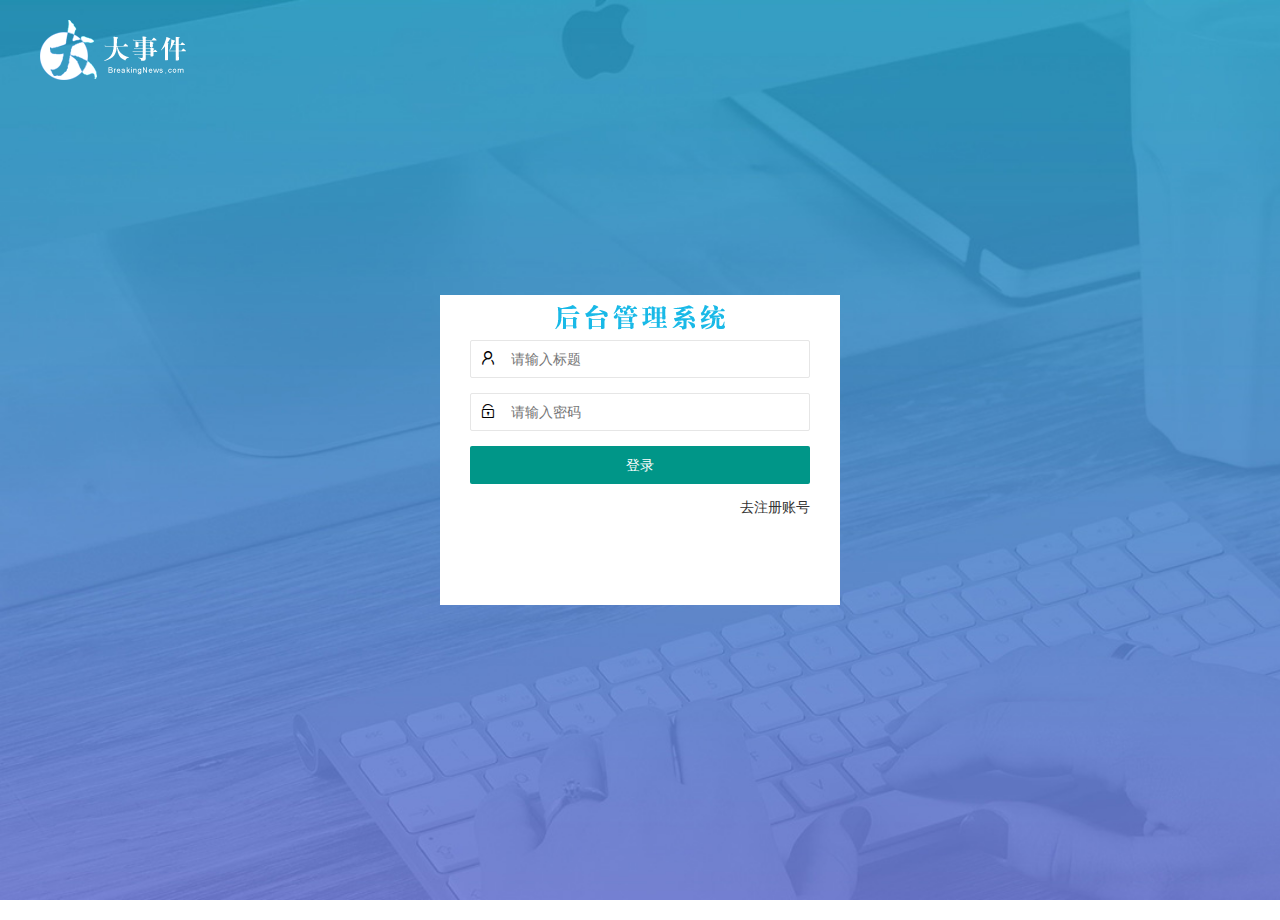
==== login.html @ 1a6b3917 "登录框和注册框结构完成" ====
<!DOCTYPE html>
<html lang="en">
  <head>
    <meta charset="UTF-8" />
    <meta name="viewport" content="width=device-width, initial-scale=1.0" />
    <title>Document</title>
    <link rel="stylesheet" href="./assets/lib/layui/css/layui.css" />
    <link rel="stylesheet" href="./assets/css/login.css" />
  </head>
  <body>
    <div class="logo">
      <img src="./assets/images/logo.png" alt="" />
    </div>
    <div class="login">
      <div class="title">
        <img src="./assets/images/login_title.png" alt="" />
      </div>
      <form class="layui-form myForm" action="">
        <div class="layui-form-item">
          <i class="layui-icon layui-icon-username"></i>
          <input
            type="text"
            name="usename"
            required
            lay-verify="required"
            placeholder="请输入标题"
            autocomplete="off"
            class="layui-input"
          />
        </div>
        <div class="layui-form-item">
          <i class="layui-icon layui-icon-password"></i>
          <input
            type="password"
            name="password"
            required
            lay-verify="required"
            placeholder="请输入密码"
            autocomplete="off"
            class="layui-input"
          />
        </div>
        <div class="layui-form-item">
          <button
            class="layui-btn layui-btn-fluid"
            lay-submit
            lay-filter="formDemo"
          >
            登录
          </button>
        </div>
        <div class="layui-form-item">
          <div class="layui-input-block">
            <a href="javascript:;">去注册账号</a>
          </div>
        </div>
      </form>
    </div>
    <div class="register">
      <div class="title">
        <img src="./assets/images/login_title.png" alt="" />
      </div>
      <form class="layui-form myForm" action="">
        <div class="layui-form-item">
          <i class="layui-icon layui-icon-username"></i>
          <input
            type="text"
            name="usename"
            required
            lay-verify="required"
            placeholder="请输入标题"
            autocomplete="off"
            class="layui-input"
          />
        </div>
        <div class="layui-form-item">
          <i class="layui-icon layui-icon-password"></i>
          <input
            type="password"
            name="password"
            required
            lay-verify="required"
            placeholder="请输入密码"
            autocomplete="off"
            class="layui-input pass"
          />
        </div>
        <div class="layui-form-item">
          <i class="layui-icon layui-icon-password"></i>
          <input
            type="password"
            required
            lay-verify="required"
            placeholder="再次确认密码"
            autocomplete="off"
            class="layui-input repass"
          />
        </div>
        <div class="layui-form-item">
          <button
            class="layui-btn layui-btn-fluid"
            lay-submit
            lay-filter="formDemo"
          >
            注册
          </button>
        </div>
        <div class="layui-form-item">
          <div class="layui-input-block">
            <a href="javascript:;">去登陆</a>
          </div>
        </div>
      </form>
    </div>
    <script src="./assets/lib/jquery.js"></script>
    <script src="./assets/lib/layui/layui.all.js"></script>
    <script src="./assets/js/login.js"></script>
  </body>
</html>
---- assets/lib/layui/css/layui.css ----
/** layui-v2.5.6 MIT License By https://www.layui.com */
 .layui-inline,img{display:inline-block;vertical-align:middle}h1,h2,h3,h4,h5,h6{font-weight:400}.layui-edge,.layui-header,.layui-inline,.layui-main{position:relative}.layui-body,.layui-edge,.layui-elip{overflow:hidden}.layui-btn,.layui-edge,.layui-inline,img{vertical-align:middle}.layui-btn,.layui-disabled,.layui-icon,.layui-unselect{-moz-user-select:none;-webkit-user-select:none;-ms-user-select:none}.layui-elip,.layui-form-checkbox span,.layui-form-pane .layui-form-label{text-overflow:ellipsis;white-space:nowrap}.layui-breadcrumb,.layui-tree-btnGroup{visibility:hidden}blockquote,body,button,dd,div,dl,dt,form,h1,h2,h3,h4,h5,h6,input,li,ol,p,pre,td,textarea,th,ul{margin:0;padding:0;-webkit-tap-highlight-color:rgba(0,0,0,0)}a:active,a:hover{outline:0}img{border:none}li{list-style:none}table{border-collapse:collapse;border-spacing:0}h4,h5,h6{font-size:100%}button,input,optgroup,option,select,textarea{font-family:inherit;font-size:inherit;font-style:inherit;font-weight:inherit;outline:0}pre{white-space:pre-wrap;white-space:-moz-pre-wrap;white-space:-pre-wrap;white-space:-o-pre-wrap;word-wrap:break-word}body{line-height:24px;font:14px Helvetica Neue,Helvetica,PingFang SC,Tahoma,Arial,sans-serif}hr{height:1px;margin:10px 0;border:0;clear:both}a{color:#333;text-decoration:none}a:hover{color:#777}a cite{font-style:normal;*cursor:pointer}.layui-border-box,.layui-border-box *{box-sizing:border-box}.layui-box,.layui-box *{box-sizing:content-box}.layui-clear{clear:both;*zoom:1}.layui-clear:after{content:'\20';clear:both;*zoom:1;display:block;height:0}.layui-inline{*display:inline;*zoom:1}.layui-edge{display:inline-block;width:0;height:0;border-width:6px;border-style:dashed;border-color:transparent}.layui-edge-top{top:-4px;border-bottom-color:#999;border-bottom-style:solid}.layui-edge-right{border-left-color:#999;border-left-style:solid}.layui-edge-bottom{top:2px;border-top-color:#999;border-top-style:solid}.layui-edge-left{border-right-color:#999;border-right-style:solid}.layui-disabled,.layui-disabled:hover{color:#d2d2d2!important;cursor:not-allowed!important}.layui-circle{border-radius:100%}.layui-show{display:block!important}.layui-hide{display:none!important}@font-face{font-family:layui-icon;src:url(../font/iconfont.eot?v=256);src:url(../font/iconfont.eot?v=256#iefix) format('embedded-opentype'),url(../font/iconfont.woff2?v=256) format('woff2'),url(../font/iconfont.woff?v=256) format('woff'),url(../font/iconfont.ttf?v=256) format('truetype'),url(../font/iconfont.svg?v=256#layui-icon) format('svg')}.layui-icon{font-family:layui-icon!important;font-size:16px;font-style:normal;-webkit-font-smoothing:antialiased;-moz-osx-font-smoothing:grayscale}.layui-icon-reply-fill:before{content:"\e611"}.layui-icon-set-fill:before{content:"\e614"}.layui-icon-menu-fill:before{content:"\e60f"}.layui-icon-search:before{content:"\e615"}.layui-icon-share:before{content:"\e641"}.layui-icon-set-sm:before{content:"\e620"}.layui-icon-engine:before{content:"\e628"}.layui-icon-close:before{content:"\1006"}.layui-icon-close-fill:before{content:"\1007"}.layui-icon-chart-screen:before{content:"\e629"}.layui-icon-star:before{content:"\e600"}.layui-icon-circle-dot:before{content:"\e617"}.layui-icon-chat:before{content:"\e606"}.layui-icon-release:before{content:"\e609"}.layui-icon-list:before{content:"\e60a"}.layui-icon-chart:before{content:"\e62c"}.layui-icon-ok-circle:before{content:"\1005"}.layui-icon-layim-theme:before{content:"\e61b"}.layui-icon-table:before{content:"\e62d"}.layui-icon-right:before{content:"\e602"}.layui-icon-left:before{content:"\e603"}.layui-icon-cart-simple:before{content:"\e698"}.layui-icon-face-cry:before{content:"\e69c"}.layui-icon-face-smile:before{content:"\e6af"}.layui-icon-survey:before{content:"\e6b2"}.layui-icon-tree:before{content:"\e62e"}.layui-icon-ie:before{content:"\e7bb"}.layui-icon-upload-circle:before{content:"\e62f"}.layui-icon-add-circle:before{content:"\e61f"}.layui-icon-download-circle:before{content:"\e601"}.layui-icon-templeate-1:before{content:"\e630"}.layui-icon-util:before{content:"\e631"}.layui-icon-face-surprised:before{content:"\e664"}.layui-icon-edit:before{content:"\e642"}.layui-icon-speaker:before{content:"\e645"}.layui-icon-down:before{content:"\e61a"}.layui-icon-file:before{content:"\e621"}.layui-icon-layouts:before{content:"\e632"}.layui-icon-rate-half:before{content:"\e6c9"}.layui-icon-add-circle-fine:before{content:"\e608"}.layui-icon-prev-circle:before{content:"\e633"}.layui-icon-read:before{content:"\e705"}.layui-icon-404:before{content:"\e61c"}.layui-icon-carousel:before{content:"\e634"}.layui-icon-help:before{content:"\e607"}.layui-icon-code-circle:before{content:"\e635"}.layui-icon-windows:before{content:"\e67f"}.layui-icon-water:before{content:"\e636"}.layui-icon-username:before{content:"\e66f"}.layui-icon-find-fill:before{content:"\e670"}.layui-icon-about:before{content:"\e60b"}.layui-icon-location:before{content:"\e715"}.layui-icon-up:before{content:"\e619"}.layui-icon-pause:before{content:"\e651"}.layui-icon-date:before{content:"\e637"}.layui-icon-layim-uploadfile:before{content:"\e61d"}.layui-icon-delete:before{content:"\e640"}.layui-icon-play:before{content:"\e652"}.layui-icon-top:before{content:"\e604"}.layui-icon-firefox:before{content:"\e686"}.layui-icon-friends:before{content:"\e612"}.layui-icon-refresh-3:before{content:"\e9aa"}.layui-icon-ok:before{content:"\e605"}.layui-icon-layer:before{content:"\e638"}.layui-icon-face-smile-fine:before{content:"\e60c"}.layui-icon-dollar:before{content:"\e659"}.layui-icon-group:before{content:"\e613"}.layui-icon-layim-download:before{content:"\e61e"}.layui-icon-picture-fine:before{content:"\e60d"}.layui-icon-link:before{content:"\e64c"}.layui-icon-diamond:before{content:"\e735"}.layui-icon-log:before{content:"\e60e"}.layui-icon-key:before{content:"\e683"}.layui-icon-rate-solid:before{content:"\e67a"}.layui-icon-fonts-del:before{content:"\e64f"}.layui-icon-unlink:before{content:"\e64d"}.layui-icon-fonts-clear:before{content:"\e639"}.layui-icon-triangle-r:before{content:"\e623"}.layui-icon-circle:before{content:"\e63f"}.layui-icon-radio:before{content:"\e643"}.layui-icon-align-center:before{content:"\e647"}.layui-icon-align-right:before{content:"\e648"}.layui-icon-align-left:before{content:"\e649"}.layui-icon-loading-1:before{content:"\e63e"}.layui-icon-return:before{content:"\e65c"}.layui-icon-fonts-strong:before{content:"\e62b"}.layui-icon-upload:before{content:"\e67c"}.layui-icon-dialogue:before{content:"\e63a"}.layui-icon-video:before{content:"\e6ed"}.layui-icon-headset:before{content:"\e6fc"}.layui-icon-cellphone-fine:before{content:"\e63b"}.layui-icon-add-1:before{content:"\e654"}.layui-icon-face-smile-b:before{content:"\e650"}.layui-icon-fonts-html:before{content:"\e64b"}.layui-icon-screen-full:before{content:"\e622"}.layui-icon-form:before{content:"\e63c"}.layui-icon-cart:before{content:"\e657"}.layui-icon-camera-fill:before{content:"\e65d"}.layui-icon-tabs:before{content:"\e62a"}.layui-icon-heart-fill:before{content:"\e68f"}.layui-icon-fonts-code:before{content:"\e64e"}.layui-icon-ios:before{content:"\e680"}.layui-icon-at:before{content:"\e687"}.layui-icon-fire:before{content:"\e756"}.layui-icon-set:before{content:"\e716"}.layui-icon-fonts-u:before{content:"\e646"}.layui-icon-triangle-d:before{content:"\e625"}.layui-icon-tips:before{content:"\e702"}.layui-icon-picture:before{content:"\e64a"}.layui-icon-more-vertical:before{content:"\e671"}.layui-icon-bluetooth:before{content:"\e689"}.layui-icon-flag:before{content:"\e66c"}.layui-icon-loading:before{content:"\e63d"}.layui-icon-fonts-i:before{content:"\e644"}.layui-icon-refresh-1:before{content:"\e666"}.layui-icon-rmb:before{content:"\e65e"}.layui-icon-addition:before{content:"\e624"}.layui-icon-home:before{content:"\e68e"}.layui-icon-time:before{content:"\e68d"}.layui-icon-user:before{content:"\e770"}.layui-icon-notice:before{content:"\e667"}.layui-icon-chrome:before{content:"\e68a"}.layui-icon-edge:before{content:"\e68b"}.layui-icon-login-weibo:before{content:"\e675"}.layui-icon-voice:before{content:"\e688"}.layui-icon-upload-drag:before{content:"\e681"}.layui-icon-login-qq:before{content:"\e676"}.layui-icon-snowflake:before{content:"\e6b1"}.layui-icon-heart:before{content:"\e68c"}.layui-icon-logout:before{content:"\e682"}.layui-icon-file-b:before{content:"\e655"}.layui-icon-template:before{content:"\e663"}.layui-icon-transfer:before{content:"\e691"}.layui-icon-auz:before{content:"\e672"}.layui-icon-console:before{content:"\e665"}.layui-icon-app:before{content:"\e653"}.layui-icon-prev:before{content:"\e65a"}.layui-icon-website:before{content:"\e7ae"}.layui-icon-next:before{content:"\e65b"}.layui-icon-component:before{content:"\e857"}.layui-icon-android:before{content:"\e684"}.layui-icon-more:before{content:"\e65f"}.layui-icon-login-wechat:before{content:"\e677"}.layui-icon-shrink-right:before{content:"\e668"}.layui-icon-spread-left:before{content:"\e66b"}.layui-icon-camera:before{content:"\e660"}.layui-icon-note:before{content:"\e66e"}.layui-icon-refresh:before{content:"\e669"}.layui-icon-female:before{content:"\e661"}.layui-icon-male:before{content:"\e662"}.layui-icon-screen-restore:before{content:"\e758"}.layui-icon-password:before{content:"\e673"}.layui-icon-senior:before{content:"\e674"}.layui-icon-theme:before{content:"\e66a"}.layui-icon-tread:before{content:"\e6c5"}.layui-icon-praise:before{content:"\e6c6"}.layui-icon-star-fill:before{content:"\e658"}.layui-icon-rate:before{content:"\e67b"}.layui-icon-template-1:before{content:"\e656"}.layui-icon-vercode:before{content:"\e679"}.layui-icon-service:before{content:"\e626"}.layui-icon-cellphone:before{content:"\e678"}.layui-icon-print:before{content:"\e66d"}.layui-icon-cols:before{content:"\e610"}.layui-icon-wifi:before{content:"\e7e0"}.layui-icon-export:before{content:"\e67d"}.layui-icon-rss:before{content:"\e808"}.layui-icon-slider:before{content:"\e714"}.layui-icon-email:before{content:"\e618"}.layui-icon-subtraction:before{content:"\e67e"}.layui-icon-mike:before{content:"\e6dc"}.layui-icon-light:before{content:"\e748"}.layui-icon-gift:before{content:"\e627"}.layui-icon-mute:before{content:"\e685"}.layui-icon-reduce-circle:before{content:"\e616"}.layui-icon-music:before{content:"\e690"}.layui-main{width:1140px;margin:0 auto}.layui-header{z-index:1000;height:60px}.layui-header a:hover{transition:all .5s;-webkit-transition:all .5s}.layui-side{position:fixed;left:0;top:0;bottom:0;z-index:999;width:200px;overflow-x:hidden}.layui-side-scroll{position:relative;width:220px;height:100%;overflow-x:hidden}.layui-body{position:absolute;left:200px;right:0;top:0;bottom:0;z-index:998;width:auto;overflow-y:auto;box-sizing:border-box}.layui-layout-body{overflow:hidden}.layui-layout-admin .layui-header{background-color:#23262E}.layui-layout-admin .layui-side{top:60px;width:200px;overflow-x:hidden}.layui-layout-admin .layui-body{position:fixed;top:60px;bottom:44px}.layui-layout-admin .layui-main{width:auto;margin:0 15px}.layui-layout-admin .layui-footer{position:fixed;left:200px;right:0;bottom:0;height:44px;line-height:44px;padding:0 15px;background-color:#eee}.layui-layout-admin .layui-logo{position:absolute;left:0;top:0;width:200px;height:100%;line-height:60px;text-align:center;color:#009688;font-size:16px}.layui-layout-admin .layui-header .layui-nav{background:0 0}.layui-layout-left{position:absolute!important;left:200px;top:0}.layui-layout-right{position:absolute!important;right:0;top:0}.layui-container{position:relative;margin:0 auto;padding:0 15px;box-sizing:border-box}.layui-fluid{position:relative;margin:0 auto;padding:0 15px}.layui-row:after,.layui-row:before{content:'';display:block;clear:both}.layui-col-lg1,.layui-col-lg10,.layui-col-lg11,.layui-col-lg12,.layui-col-lg2,.layui-col-lg3,.layui-col-lg4,.layui-col-lg5,.layui-col-lg6,.layui-col-lg7,.layui-col-lg8,.layui-col-lg9,.layui-col-md1,.layui-col-md10,.layui-col-md11,.layui-col-md12,.layui-col-md2,.layui-col-md3,.layui-col-md4,.layui-col-md5,.layui-col-md6,.layui-col-md7,.layui-col-md8,.layui-col-md9,.layui-col-sm1,.layui-col-sm10,.layui-col-sm11,.layui-col-sm12,.layui-col-sm2,.layui-col-sm3,.layui-col-sm4,.layui-col-sm5,.layui-col-sm6,.layui-col-sm7,.layui-col-sm8,.layui-col-sm9,.layui-col-xs1,.layui-col-xs10,.layui-col-xs11,.layui-col-xs12,.layui-col-xs2,.layui-col-xs3,.layui-col-xs4,.layui-col-xs5,.layui-col-xs6,.layui-col-xs7,.layui-col-xs8,.layui-col-xs9{position:relative;display:block;box-sizing:border-box}.layui-col-xs1,.layui-col-xs10,.layui-col-xs11,.layui-col-xs12,.layui-col-xs2,.layui-col-xs3,.layui-col-xs4,.layui-col-xs5,.layui-col-xs6,.layui-col-xs7,.layui-col-xs8,.layui-col-xs9{float:left}.layui-col-xs1{width:8.33333333%}.layui-col-xs2{width:16.66666667%}.layui-col-xs3{width:25%}.layui-col-xs4{width:33.33333333%}.layui-col-xs5{width:41.66666667%}.layui-col-xs6{width:50%}.layui-col-xs7{width:58.33333333%}.layui-col-xs8{width:66.66666667%}.layui-col-xs9{width:75%}.layui-col-xs10{width:83.33333333%}.layui-col-xs11{width:91.66666667%}.layui-col-xs12{width:100%}.layui-col-xs-offset1{margin-left:8.33333333%}.layui-col-xs-offset2{margin-left:16.66666667%}.layui-col-xs-offset3{margin-left:25%}.layui-col-xs-offset4{margin-left:33.33333333%}.layui-col-xs-offset5{margin-left:41.66666667%}.layui-col-xs-offset6{margin-left:50%}.layui-col-xs-offset7{margin-left:58.33333333%}.layui-col-xs-offset8{margin-left:66.66666667%}.layui-col-xs-offset9{margin-left:75%}.layui-col-xs-offset10{margin-left:83.33333333%}.layui-col-xs-offset11{margin-left:91.66666667%}.layui-col-xs-offset12{margin-left:100%}@media screen and (max-width:768px){.layui-hide-xs{display:none!important}.layui-show-xs-block{display:block!important}.layui-show-xs-inline{display:inline!important}.layui-show-xs-inline-block{display:inline-block!important}}@media screen and (min-width:768px){.layui-container{width:750px}.layui-hide-sm{display:none!important}.layui-show-sm-block{display:block!important}.layui-show-sm-inline{display:inline!important}.layui-show-sm-inline-block{display:inline-block!important}.layui-col-sm1,.layui-col-sm10,.layui-col-sm11,.layui-col-sm12,.layui-col-sm2,.layui-col-sm3,.layui-col-sm4,.layui-col-sm5,.layui-col-sm6,.layui-col-sm7,.layui-col-sm8,.layui-col-sm9{float:left}.layui-col-sm1{width:8.33333333%}.layui-col-sm2{width:16.66666667%}.layui-col-sm3{width:25%}.layui-col-sm4{width:33.33333333%}.layui-col-sm5{width:41.66666667%}.layui-col-sm6{width:50%}.layui-col-sm7{width:58.33333333%}.layui-col-sm8{width:66.66666667%}.layui-col-sm9{width:75%}.layui-col-sm10{width:83.33333333%}.layui-col-sm11{width:91.66666667%}.layui-col-sm12{width:100%}.layui-col-sm-offset1{margin-left:8.33333333%}.layui-col-sm-offset2{margin-left:16.66666667%}.layui-col-sm-offset3{margin-left:25%}.layui-col-sm-offset4{margin-left:33.33333333%}.layui-col-sm-offset5{margin-left:41.66666667%}.layui-col-sm-offset6{margin-left:50%}.layui-col-sm-offset7{margin-left:58.33333333%}.layui-col-sm-offset8{margin-left:66.66666667%}.layui-col-sm-offset9{margin-left:75%}.layui-col-sm-offset10{margin-left:83.33333333%}.layui-col-sm-offset11{margin-left:91.66666667%}.layui-col-sm-offset12{margin-left:100%}}@media screen and (min-width:992px){.layui-container{width:970px}.layui-hide-md{display:none!important}.layui-show-md-block{display:block!important}.layui-show-md-inline{display:inline!important}.layui-show-md-inline-block{display:inline-block!important}.layui-col-md1,.layui-col-md10,.layui-col-md11,.layui-col-md12,.layui-col-md2,.layui-col-md3,.layui-col-md4,.layui-col-md5,.layui-col-md6,.layui-col-md7,.layui-col-md8,.layui-col-md9{float:left}.layui-col-md1{width:8.33333333%}.layui-col-md2{width:16.66666667%}.layui-col-md3{width:25%}.layui-col-md4{width:33.33333333%}.layui-col-md5{width:41.66666667%}.layui-col-md6{width:50%}.layui-col-md7{width:58.33333333%}.layui-col-md8{width:66.66666667%}.layui-col-md9{width:75%}.layui-col-md10{width:83.33333333%}.layui-col-md11{width:91.66666667%}.layui-col-md12{width:100%}.layui-col-md-offset1{margin-left:8.33333333%}.layui-col-md-offset2{margin-left:16.66666667%}.layui-col-md-offset3{margin-left:25%}.layui-col-md-offset4{margin-left:33.33333333%}.layui-col-md-offset5{margin-left:41.66666667%}.layui-col-md-offset6{margin-left:50%}.layui-col-md-offset7{margin-left:58.33333333%}.layui-col-md-offset8{margin-left:66.66666667%}.layui-col-md-offset9{margin-left:75%}.layui-col-md-offset10{margin-left:83.33333333%}.layui-col-md-offset11{margin-left:91.66666667%}.layui-col-md-offset12{margin-left:100%}}@media screen and (min-width:1200px){.layui-container{width:1170px}.layui-hide-lg{display:none!important}.layui-show-lg-block{display:block!important}.layui-show-lg-inline{display:inline!important}.layui-show-lg-inline-block{display:inline-block!important}.layui-col-lg1,.layui-col-lg10,.layui-col-lg11,.layui-col-lg12,.layui-col-lg2,.layui-col-lg3,.layui-col-lg4,.layui-col-lg5,.layui-col-lg6,.layui-col-lg7,.layui-col-lg8,.layui-col-lg9{float:left}.layui-col-lg1{width:8.33333333%}.layui-col-lg2{width:16.66666667%}.layui-col-lg3{width:25%}.layui-col-lg4{width:33.33333333%}.layui-col-lg5{width:41.66666667%}.layui-col-lg6{width:50%}.layui-col-lg7{width:58.33333333%}.layui-col-lg8{width:66.66666667%}.layui-col-lg9{width:75%}.layui-col-lg10{width:83.33333333%}.layui-col-lg11{width:91.66666667%}.layui-col-lg12{width:100%}.layui-col-lg-offset1{margin-left:8.33333333%}.layui-col-lg-offset2{margin-left:16.66666667%}.layui-col-lg-offset3{margin-left:25%}.layui-col-lg-offset4{margin-left:33.33333333%}.layui-col-lg-offset5{margin-left:41.66666667%}.layui-col-lg-offset6{margin-left:50%}.layui-col-lg-offset7{margin-left:58.33333333%}.layui-col-lg-offset8{margin-left:66.66666667%}.layui-col-lg-offset9{margin-left:75%}.layui-col-lg-offset10{margin-left:83.33333333%}.layui-col-lg-offset11{margin-left:91.66666667%}.layui-col-lg-offset12{margin-left:100%}}.layui-col-space1{margin:-.5px}.layui-col-space1>*{padding:.5px}.layui-col-space2{margin:-1px}.layui-col-space2>*{padding:1px}.layui-col-space4{margin:-2px}.layui-col-space4>*{padding:2px}.layui-col-space5{margin:-2.5px}.layui-col-space5>*{padding:2.5px}.layui-col-space6{margin:-3px}.layui-col-space6>*{padding:3px}.layui-col-space8{margin:-4px}.layui-col-space8>*{padding:4px}.layui-col-space10{margin:-5px}.layui-col-space10>*{padding:5px}.layui-col-space12{margin:-6px}.layui-col-space12>*{padding:6px}.layui-col-space14{margin:-7px}.layui-col-space14>*{padding:7px}.layui-col-space15{margin:-7.5px}.layui-col-space15>*{padding:7.5px}.layui-col-space16{margin:-8px}.layui-col-space16>*{padding:8px}.layui-col-space18{margin:-9px}.layui-col-space18>*{padding:9px}.layui-col-space20{margin:-10px}.layui-col-space20>*{padding:10px}.layui-col-space22{margin:-11px}.layui-col-space22>*{padding:11px}.layui-col-space24{margin:-12px}.layui-col-space24>*{padding:12px}.layui-col-space25{margin:-12.5px}.layui-col-space25>*{padding:12.5px}.layui-col-space26{margin:-13px}.layui-col-space26>*{padding:13px}.layui-col-space28{margin:-14px}.layui-col-space28>*{padding:14px}.layui-col-space30{margin:-15px}.layui-col-space30>*{padding:15px}.layui-btn,.layui-input,.layui-select,.layui-textarea,.layui-upload-button{outline:0;-webkit-appearance:none;transition:all .3s;-webkit-transition:all .3s;box-sizing:border-box}.layui-elem-quote{margin-bottom:10px;padding:15px;line-height:22px;border-left:5px solid #009688;border-radius:0 2px 2px 0;background-color:#f2f2f2}.layui-quote-nm{border-style:solid;border-width:1px 1px 1px 5px;background:0 0}.layui-elem-field{margin-bottom:10px;padding:0;border-width:1px;border-style:solid}.layui-elem-field legend{margin-left:20px;padding:0 10px;font-size:20px;font-weight:300}.layui-field-title{margin:10px 0 20px;border-width:1px 0 0}.layui-field-box{padding:10px 15px}.layui-field-title .layui-field-box{padding:10px 0}.layui-progress{position:relative;height:6px;border-radius:20px;background-color:#e2e2e2}.layui-progress-bar{position:absolute;left:0;top:0;width:0;max-width:100%;height:6px;border-radius:20px;text-align:right;background-color:#5FB878;transition:all .3s;-webkit-transition:all .3s}.layui-progress-big,.layui-progress-big .layui-progress-bar{height:18px;line-height:18px}.layui-progress-text{position:relative;top:-20px;line-height:18px;font-size:12px;color:#666}.layui-progress-big .layui-progress-text{position:static;padding:0 10px;color:#fff}.layui-collapse{border-width:1px;border-style:solid;border-radius:2px}.layui-colla-content,.layui-colla-item{border-top-width:1px;border-top-style:solid}.layui-colla-item:first-child{border-top:none}.layui-colla-title{position:relative;height:42px;line-height:42px;padding:0 15px 0 35px;color:#333;background-color:#f2f2f2;cursor:pointer;font-size:14px;overflow:hidden}.layui-colla-content{display:none;padding:10px 15px;line-height:22px;color:#666}.layui-colla-icon{position:absolute;left:15px;top:0;font-size:14px}.layui-card{margin-bottom:15px;border-radius:2px;background-color:#fff;box-shadow:0 1px 2px 0 rgba(0,0,0,.05)}.layui-card:last-child{margin-bottom:0}.layui-card-header{position:relative;height:42px;line-height:42px;padding:0 15px;border-bottom:1px solid #f6f6f6;color:#333;border-radius:2px 2px 0 0;font-size:14px}.layui-bg-black,.layui-bg-blue,.layui-bg-cyan,.layui-bg-green,.layui-bg-orange,.layui-bg-red{color:#fff!important}.layui-card-body{position:relative;padding:10px 15px;line-height:24px}.layui-card-body[pad15]{padding:15px}.layui-card-body[pad20]{padding:20px}.layui-card-body .layui-table{margin:5px 0}.layui-card .layui-tab{margin:0}.layui-panel-window{position:relative;padding:15px;border-radius:0;border-top:5px solid #E6E6E6;background-color:#fff}.layui-auxiliar-moving{position:fixed;left:0;right:0;top:0;bottom:0;width:100%;height:100%;background:0 0;z-index:9999999999}.layui-form-label,.layui-form-mid,.layui-form-select,.layui-input-block,.layui-input-inline,.layui-textarea{position:relative}.layui-bg-red{background-color:#FF5722!important}.layui-bg-orange{background-color:#FFB800!important}.layui-bg-green{background-color:#009688!important}.layui-bg-cyan{background-color:#2F4056!important}.layui-bg-blue{background-color:#1E9FFF!important}.layui-bg-black{background-color:#393D49!important}.layui-bg-gray{background-color:#eee!important;color:#666!important}.layui-badge-rim,.layui-colla-content,.layui-colla-item,.layui-collapse,.layui-elem-field,.layui-form-pane .layui-form-item[pane],.layui-form-pane .layui-form-label,.layui-input,.layui-layedit,.layui-layedit-tool,.layui-quote-nm,.layui-select,.layui-tab-bar,.layui-tab-card,.layui-tab-title,.layui-tab-title .layui-this:after,.layui-textarea{border-color:#e6e6e6}.layui-timeline-item:before,hr{background-color:#e6e6e6}.layui-text{line-height:22px;font-size:14px;color:#666}.layui-text h1,.layui-text h2,.layui-text h3{font-weight:500;color:#333}.layui-text h1{font-size:30px}.layui-text h2{font-size:24px}.layui-text h3{font-size:18px}.layui-text a:not(.layui-btn){color:#01AAED}.layui-text a:not(.layui-btn):hover{text-decoration:underline}.layui-text ul{padding:5px 0 5px 15px}.layui-text ul li{margin-top:5px;list-style-type:disc}.layui-text em,.layui-word-aux{color:#999!important;padding:0 5px!important}.layui-btn{display:inline-block;height:38px;line-height:38px;padding:0 18px;background-color:#009688;color:#fff;white-space:nowrap;text-align:center;font-size:14px;border:none;border-radius:2px;cursor:pointer}.layui-btn:hover{opacity:.8;filter:alpha(opacity=80);color:#fff}.layui-btn:active{opacity:1;filter:alpha(opacity=100)}.layui-btn+.layui-btn{margin-left:10px}.layui-btn-container{font-size:0}.layui-btn-container .layui-btn{margin-right:10px;margin-bottom:10px}.layui-btn-container .layui-btn+.layui-btn{margin-left:0}.layui-table .layui-btn-container .layui-btn{margin-bottom:9px}.layui-btn-radius{border-radius:100px}.layui-btn .layui-icon{margin-right:3px;font-size:18px;vertical-align:bottom;vertical-align:middle\9}.layui-btn-primary{border:1px solid #C9C9C9;background-color:#fff;color:#555}.layui-btn-primary:hover{border-color:#009688;color:#333}.layui-btn-normal{background-color:#1E9FFF}.layui-btn-warm{background-color:#FFB800}.layui-btn-danger{background-color:#FF5722}.layui-btn-checked{background-color:#5FB878}.layui-btn-disabled,.layui-btn-disabled:active,.layui-btn-disabled:hover{border:1px solid #e6e6e6;background-color:#FBFBFB;color:#C9C9C9;cursor:not-allowed;opacity:1}.layui-btn-lg{height:44px;line-height:44px;padding:0 25px;font-size:16px}.layui-btn-sm{height:30px;line-height:30px;padding:0 10px;font-size:12px}.layui-btn-sm i{font-size:16px!important}.layui-btn-xs{height:22px;line-height:22px;padding:0 5px;font-size:12px}.layui-btn-xs i{font-size:14px!important}.layui-btn-group{display:inline-block;vertical-align:middle;font-size:0}.layui-btn-group .layui-btn{margin-left:0!important;margin-right:0!important;border-left:1px solid rgba(255,255,255,.5);border-radius:0}.layui-btn-group .layui-btn-primary{border-left:none}.layui-btn-group .layui-btn-primary:hover{border-color:#C9C9C9;color:#009688}.layui-btn-group .layui-btn:first-child{border-left:none;border-radius:2px 0 0 2px}.layui-btn-group .layui-btn-primary:first-child{border-left:1px solid #c9c9c9}.layui-btn-group .layui-btn:last-child{border-radius:0 2px 2px 0}.layui-btn-group .layui-btn+.layui-btn{margin-left:0}.layui-btn-group+.layui-btn-group{margin-left:10px}.layui-btn-fluid{width:100%}.layui-input,.layui-select,.layui-textarea{height:38px;line-height:1.3;line-height:38px\9;border-width:1px;border-style:solid;background-color:#fff;border-radius:2px}.layui-input::-webkit-input-placeholder,.layui-select::-webkit-input-placeholder,.layui-textarea::-webkit-input-placeholder{line-height:1.3}.layui-input,.layui-textarea{display:block;width:100%;padding-left:10px}.layui-input:hover,.layui-textarea:hover{border-color:#D2D2D2!important}.layui-input:focus,.layui-textarea:focus{border-color:#C9C9C9!important}.layui-textarea{min-height:100px;height:auto;line-height:20px;padding:6px 10px;resize:vertical}.layui-select{padding:0 10px}.layui-form input[type=checkbox],.layui-form input[type=radio],.layui-form select{display:none}.layui-form [lay-ignore]{display:initial}.layui-form-item{margin-bottom:15px;clear:both;*zoom:1}.layui-form-item:after{content:'\20';clear:both;*zoom:1;display:block;height:0}.layui-form-label{float:left;display:block;padding:9px 15px;width:80px;font-weight:400;line-height:20px;text-align:right}.layui-form-label-col{display:block;float:none;padding:9px 0;line-height:20px;text-align:left}.layui-form-item .layui-inline{margin-bottom:5px;margin-right:10px}.layui-input-block{margin-left:110px;min-height:36px}.layui-input-inline{display:inline-block;vertical-align:middle}.layui-form-item .layui-input-inline{float:left;width:190px;margin-right:10px}.layui-form-text .layui-input-inline{width:auto}.layui-form-mid{float:left;display:block;padding:9px 0!important;line-height:20px;margin-right:10px}.layui-form-danger+.layui-form-select .layui-input,.layui-form-danger:focus{border-color:#FF5722!important}.layui-form-select .layui-input{padding-right:30px;cursor:pointer}.layui-form-select .layui-edge{position:absolute;right:10px;top:50%;margin-top:-3px;cursor:pointer;border-width:6px;border-top-color:#c2c2c2;border-top-style:solid;transition:all .3s;-webkit-transition:all .3s}.layui-form-select dl{display:none;position:absolute;left:0;top:42px;padding:5px 0;z-index:899;min-width:100%;border:1px solid #d2d2d2;max-height:300px;overflow-y:auto;background-color:#fff;border-radius:2px;box-shadow:0 2px 4px rgba(0,0,0,.12);box-sizing:border-box}.layui-form-select dl dd,.layui-form-select dl dt{padding:0 10px;line-height:36px;white-space:nowrap;overflow:hidden;text-overflow:ellipsis}.layui-form-select dl dt{font-size:12px;color:#999}.layui-form-select dl dd{cursor:pointer}.layui-form-select dl dd:hover{background-color:#f2f2f2;-webkit-transition:.5s all;transition:.5s all}.layui-form-select .layui-select-group dd{padding-left:20px}.layui-form-select dl dd.layui-select-tips{padding-left:10px!important;color:#999}.layui-form-select dl dd.layui-this{background-color:#5FB878;color:#fff}.layui-form-checkbox,.layui-form-select dl dd.layui-disabled{background-color:#fff}.layui-form-selected dl{display:block}.layui-form-checkbox,.layui-form-checkbox *,.layui-form-switch{display:inline-block;vertical-align:middle}.layui-form-selected .layui-edge{margin-top:-9px;-webkit-transform:rotate(180deg);transform:rotate(180deg);margin-top:-3px\9}:root .layui-form-selected .layui-edge{margin-top:-9px\0/IE9}.layui-form-selectup dl{top:auto;bottom:42px}.layui-select-none{margin:5px 0;text-align:center;color:#999}.layui-select-disabled .layui-disabled{border-color:#eee!important}.layui-select-disabled .layui-edge{border-top-color:#d2d2d2}.layui-form-checkbox{position:relative;height:30px;line-height:30px;margin-right:10px;padding-right:30px;cursor:pointer;font-size:0;-webkit-transition:.1s linear;transition:.1s linear;box-sizing:border-box}.layui-form-checkbox span{padding:0 10px;height:100%;font-size:14px;border-radius:2px 0 0 2px;background-color:#d2d2d2;color:#fff;overflow:hidden}.layui-form-checkbox:hover span{background-color:#c2c2c2}.layui-form-checkbox i{position:absolute;right:0;top:0;width:30px;height:28px;border:1px solid #d2d2d2;border-left:none;border-radius:0 2px 2px 0;color:#fff;font-size:20px;text-align:center}.layui-form-checkbox:hover i{border-color:#c2c2c2;color:#c2c2c2}.layui-form-checked,.layui-form-checked:hover{border-color:#5FB878}.layui-form-checked span,.layui-form-checked:hover span{background-color:#5FB878}.layui-form-checked i,.layui-form-checked:hover i{color:#5FB878}.layui-form-item .layui-form-checkbox{margin-top:4px}.layui-form-checkbox[lay-skin=primary]{height:auto!important;line-height:normal!important;min-width:18px;min-height:18px;border:none!important;margin-right:0;padding-left:28px;padding-right:0;background:0 0}.layui-form-checkbox[lay-skin=primary] span{padding-left:0;padding-right:15px;line-height:18px;background:0 0;color:#666}.layui-form-checkbox[lay-skin=primary] i{right:auto;left:0;width:16px;height:16px;line-height:16px;border:1px solid #d2d2d2;font-size:12px;border-radius:2px;background-color:#fff;-webkit-transition:.1s linear;transition:.1s linear}.layui-form-checkbox[lay-skin=primary]:hover i{border-color:#5FB878;color:#fff}.layui-form-checked[lay-skin=primary] i{border-color:#5FB878!important;background-color:#5FB878;color:#fff}.layui-checkbox-disbaled[lay-skin=primary] span{background:0 0!important;color:#c2c2c2}.layui-checkbox-disbaled[lay-skin=primary]:hover i{border-color:#d2d2d2}.layui-form-item .layui-form-checkbox[lay-skin=primary]{margin-top:10px}.layui-form-switch{position:relative;height:22px;line-height:22px;min-width:35px;padding:0 5px;margin-top:8px;border:1px solid #d2d2d2;border-radius:20px;cursor:pointer;background-color:#fff;-webkit-transition:.1s linear;transition:.1s linear}.layui-form-switch i{position:absolute;left:5px;top:3px;width:16px;height:16px;border-radius:20px;background-color:#d2d2d2;-webkit-transition:.1s linear;transition:.1s linear}.layui-form-switch em{position:relative;top:0;width:25px;margin-left:21px;padding:0!important;text-align:center!important;color:#999!important;font-style:normal!important;font-size:12px}.layui-form-onswitch{border-color:#5FB878;background-color:#5FB878}.layui-checkbox-disbaled,.layui-checkbox-disbaled i{border-color:#e2e2e2!important}.layui-form-onswitch i{left:100%;margin-left:-21px;background-color:#fff}.layui-form-onswitch em{margin-left:5px;margin-right:21px;color:#fff!important}.layui-checkbox-disbaled span{background-color:#e2e2e2!important}.layui-checkbox-disbaled:hover i{color:#fff!important}[lay-radio]{display:none}.layui-form-radio,.layui-form-radio *{display:inline-block;vertical-align:middle}.layui-form-radio{line-height:28px;margin:6px 10px 0 0;padding-right:10px;cursor:pointer;font-size:0}.layui-form-radio *{font-size:14px}.layui-form-radio>i{margin-right:8px;font-size:22px;color:#c2c2c2}.layui-form-radio>i:hover,.layui-form-radioed>i{color:#5FB878}.layui-radio-disbaled>i{color:#e2e2e2!important}.layui-form-pane .layui-form-label{width:110px;padding:8px 15px;height:38px;line-height:20px;border-width:1px;border-style:solid;border-radius:2px 0 0 2px;text-align:center;background-color:#FBFBFB;overflow:hidden;box-sizing:border-box}.layui-form-pane .layui-input-inline{margin-left:-1px}.layui-form-pane .layui-input-block{margin-left:110px;left:-1px}.layui-form-pane .layui-input{border-radius:0 2px 2px 0}.layui-form-pane .layui-form-text .layui-form-label{float:none;width:100%;border-radius:2px;box-sizing:border-box;text-align:left}.layui-form-pane .layui-form-text .layui-input-inline{display:block;margin:0;top:-1px;clear:both}.layui-form-pane .layui-form-text .layui-input-block{margin:0;left:0;top:-1px}.layui-form-pane .layui-form-text .layui-textarea{min-height:100px;border-radius:0 0 2px 2px}.layui-form-pane .layui-form-checkbox{margin:4px 0 4px 10px}.layui-form-pane .layui-form-radio,.layui-form-pane .layui-form-switch{margin-top:6px;margin-left:10px}.layui-form-pane .layui-form-item[pane]{position:relative;border-width:1px;border-style:solid}.layui-form-pane .layui-form-item[pane] .layui-form-label{position:absolute;left:0;top:0;height:100%;border-width:0 1px 0 0}.layui-form-pane .layui-form-item[pane] .layui-input-inline{margin-left:110px}@media screen and (max-width:450px){.layui-form-item .layui-form-label{text-overflow:ellipsis;overflow:hidden;white-space:nowrap}.layui-form-item .layui-inline{display:block;margin-right:0;margin-bottom:20px;clear:both}.layui-form-item .layui-inline:after{content:'\20';clear:both;display:block;height:0}.layui-form-item .layui-input-inline{display:block;float:none;left:-3px;width:auto;margin:0 0 10px 112px}.layui-form-item .layui-input-inline+.layui-form-mid{margin-left:110px;top:-5px;padding:0}.layui-form-item .layui-form-checkbox{margin-right:5px;margin-bottom:5px}}.layui-layedit{border-width:1px;border-style:solid;border-radius:2px}.layui-layedit-tool{padding:3px 5px;border-bottom-width:1px;border-bottom-style:solid;font-size:0}.layedit-tool-fixed{position:fixed;top:0;border-top:1px solid #e2e2e2}.layui-layedit-tool .layedit-tool-mid,.layui-layedit-tool .layui-icon{display:inline-block;vertical-align:middle;text-align:center;font-size:14px}.layui-layedit-tool .layui-icon{position:relative;width:32px;height:30px;line-height:30px;margin:3px 5px;color:#777;cursor:pointer;border-radius:2px}.layui-layedit-tool .layui-icon:hover{color:#393D49}.layui-layedit-tool .layui-icon:active{color:#000}.layui-layedit-tool .layedit-tool-active{background-color:#e2e2e2;color:#000}.layui-layedit-tool .layui-disabled,.layui-layedit-tool .layui-disabled:hover{color:#d2d2d2;cursor:not-allowed}.layui-layedit-tool .layedit-tool-mid{width:1px;height:18px;margin:0 10px;background-color:#d2d2d2}.layedit-tool-html{width:50px!important;font-size:30px!important}.layedit-tool-b,.layedit-tool-code,.layedit-tool-help{font-size:16px!important}.layedit-tool-d,.layedit-tool-face,.layedit-tool-image,.layedit-tool-unlink{font-size:18px!important}.layedit-tool-image input{position:absolute;font-size:0;left:0;top:0;width:100%;height:100%;opacity:.01;filter:Alpha(opacity=1);cursor:pointer}.layui-layedit-iframe iframe{display:block;width:100%}#LAY_layedit_code{overflow:hidden}.layui-laypage{display:inline-block;*display:inline;*zoom:1;vertical-align:middle;margin:10px 0;font-size:0}.layui-laypage>a:first-child,.layui-laypage>a:first-child em{border-radius:2px 0 0 2px}.layui-laypage>a:last-child,.layui-laypage>a:last-child em{border-radius:0 2px 2px 0}.layui-laypage>:first-child{margin-left:0!important}.layui-laypage>:last-child{margin-right:0!important}.layui-laypage a,.layui-laypage button,.layui-laypage input,.layui-laypage select,.layui-laypage span{border:1px solid #e2e2e2}.layui-laypage a,.layui-laypage span{display:inline-block;*display:inline;*zoom:1;vertical-align:middle;padding:0 15px;height:28px;line-height:28px;margin:0 -1px 5px 0;background-color:#fff;color:#333;font-size:12px}.layui-flow-more a *,.layui-laypage input,.layui-table-view select[lay-ignore]{display:inline-block}.layui-laypage a:hover{color:#009688}.layui-laypage em{font-style:normal}.layui-laypage .layui-laypage-spr{color:#999;font-weight:700}.layui-laypage a{text-decoration:none}.layui-laypage .layui-laypage-curr{position:relative}.layui-laypage .layui-laypage-curr em{position:relative;color:#fff}.layui-laypage .layui-laypage-curr .layui-laypage-em{position:absolute;left:-1px;top:-1px;padding:1px;width:100%;height:100%;background-color:#009688}.layui-laypage-em{border-radius:2px}.layui-laypage-next em,.layui-laypage-prev em{font-family:Sim sun;font-size:16px}.layui-laypage .layui-laypage-count,.layui-laypage .layui-laypage-limits,.layui-laypage .layui-laypage-refresh,.layui-laypage .layui-laypage-skip{margin-left:10px;margin-right:10px;padding:0;border:none}.layui-laypage .layui-laypage-limits,.layui-laypage .layui-laypage-refresh{vertical-align:top}.layui-laypage .layui-laypage-refresh i{font-size:18px;cursor:pointer}.layui-laypage select{height:22px;padding:3px;border-radius:2px;cursor:pointer}.layui-laypage .layui-laypage-skip{height:30px;line-height:30px;color:#999}.layui-laypage button,.layui-laypage input{height:30px;line-height:30px;border-radius:2px;vertical-align:top;background-color:#fff;box-sizing:border-box}.layui-laypage input{width:40px;margin:0 10px;padding:0 3px;text-align:center}.layui-laypage input:focus,.layui-laypage select:focus{border-color:#009688!important}.layui-laypage button{margin-left:10px;padding:0 10px;cursor:pointer}.layui-table,.layui-table-view{margin:10px 0}.layui-flow-more{margin:10px 0;text-align:center;color:#999;font-size:14px}.layui-flow-more a{height:32px;line-height:32px}.layui-flow-more a *{vertical-align:top}.layui-flow-more a cite{padding:0 20px;border-radius:3px;background-color:#eee;color:#333;font-style:normal}.layui-flow-more a cite:hover{opacity:.8}.layui-flow-more a i{font-size:30px;color:#737383}.layui-table{width:100%;background-color:#fff;color:#666}.layui-table tr{transition:all .3s;-webkit-transition:all .3s}.layui-table th{text-align:left;font-weight:400}.layui-table tbody tr:hover,.layui-table thead tr,.layui-table-click,.layui-table-header,.layui-table-hover,.layui-table-mend,.layui-table-patch,.layui-table-tool,.layui-table-total,.layui-table-total tr,.layui-table[lay-even] tr:nth-child(even){background-color:#f2f2f2}.layui-table td,.layui-table th,.layui-table-col-set,.layui-table-fixed-r,.layui-table-grid-down,.layui-table-header,.layui-table-page,.layui-table-tips-main,.layui-table-tool,.layui-table-total,.layui-table-view,.layui-table[lay-skin=line],.layui-table[lay-skin=row]{border-width:1px;border-style:solid;border-color:#e6e6e6}.layui-table td,.layui-table th{position:relative;padding:9px 15px;min-height:20px;line-height:20px;font-size:14px}.layui-table[lay-skin=line] td,.layui-table[lay-skin=line] th{border-width:0 0 1px}.layui-table[lay-skin=row] td,.layui-table[lay-skin=row] th{border-width:0 1px 0 0}.layui-table[lay-skin=nob] td,.layui-table[lay-skin=nob] th{border:none}.layui-table img{max-width:100px}.layui-table[lay-size=lg] td,.layui-table[lay-size=lg] th{padding:15px 30px}.layui-table-view .layui-table[lay-size=lg] .layui-table-cell{height:40px;line-height:40px}.layui-table[lay-size=sm] td,.layui-table[lay-size=sm] th{font-size:12px;padding:5px 10px}.layui-table-view .layui-table[lay-size=sm] .layui-table-cell{height:20px;line-height:20px}.layui-table[lay-data]{display:none}.layui-table-box{position:relative;overflow:hidden}.layui-table-view .layui-table{position:relative;width:auto;margin:0}.layui-table-view .layui-table[lay-skin=line]{border-width:0 1px 0 0}.layui-table-view .layui-table[lay-skin=row]{border-width:0 0 1px}.layui-table-view .layui-table td,.layui-table-view .layui-table th{padding:5px 0;border-top:none;border-left:none}.layui-table-view .layui-table th.layui-unselect .layui-table-cell span{cursor:pointer}.layui-table-view .layui-table td{cursor:default}.layui-table-view .layui-table td[data-edit=text]{cursor:text}.layui-table-view .layui-form-checkbox[lay-skin=primary] i{width:18px;height:18px}.layui-table-view .layui-form-radio{line-height:0;padding:0}.layui-table-view .layui-form-radio>i{margin:0;font-size:20px}.layui-table-init{position:absolute;left:0;top:0;width:100%;height:100%;text-align:center;z-index:110}.layui-table-init .layui-icon{position:absolute;left:50%;top:50%;margin:-15px 0 0 -15px;font-size:30px;color:#c2c2c2}.layui-table-header{border-width:0 0 1px;overflow:hidden}.layui-table-header .layui-table{margin-bottom:-1px}.layui-table-tool .layui-inline[lay-event]{position:relative;width:26px;height:26px;padding:5px;line-height:16px;margin-right:10px;text-align:center;color:#333;border:1px solid #ccc;cursor:pointer;-webkit-transition:.5s all;transition:.5s all}.layui-table-tool .layui-inline[lay-event]:hover{border:1px solid #999}.layui-table-tool-temp{padding-right:120px}.layui-table-tool-self{position:absolute;right:17px;top:10px}.layui-table-tool .layui-table-tool-self .layui-inline[lay-event]{margin:0 0 0 10px}.layui-table-tool-panel{position:absolute;top:29px;left:-1px;padding:5px 0;min-width:150px;min-height:40px;border:1px solid #d2d2d2;text-align:left;overflow-y:auto;background-color:#fff;box-shadow:0 2px 4px rgba(0,0,0,.12)}.layui-table-cell,.layui-table-tool-panel li{overflow:hidden;text-overflow:ellipsis;white-space:nowrap}.layui-table-tool-panel li{padding:0 10px;line-height:30px;-webkit-transition:.5s all;transition:.5s all}.layui-table-tool-panel li .layui-form-checkbox[lay-skin=primary]{width:100%;padding-left:28px}.layui-table-tool-panel li:hover{background-color:#f2f2f2}.layui-table-tool-panel li .layui-form-checkbox[lay-skin=primary] i{position:absolute;left:0;top:0}.layui-table-tool-panel li .layui-form-checkbox[lay-skin=primary] span{padding:0}.layui-table-tool .layui-table-tool-self .layui-table-tool-panel{left:auto;right:-1px}.layui-table-col-set{position:absolute;right:0;top:0;width:20px;height:100%;border-width:0 0 0 1px;background-color:#fff}.layui-table-sort{width:10px;height:20px;margin-left:5px;cursor:pointer!important}.layui-table-sort .layui-edge{position:absolute;left:5px;border-width:5px}.layui-table-sort .layui-table-sort-asc{top:3px;border-top:none;border-bottom-style:solid;border-bottom-color:#b2b2b2}.layui-table-sort .layui-table-sort-asc:hover{border-bottom-color:#666}.layui-table-sort .layui-table-sort-desc{bottom:5px;border-bottom:none;border-top-style:solid;border-top-color:#b2b2b2}.layui-table-sort .layui-table-sort-desc:hover{border-top-color:#666}.layui-table-sort[lay-sort=asc] .layui-table-sort-asc{border-bottom-color:#000}.layui-table-sort[lay-sort=desc] .layui-table-sort-desc{border-top-color:#000}.layui-table-cell{height:28px;line-height:28px;padding:0 15px;position:relative;box-sizing:border-box}.layui-table-cell .layui-form-checkbox[lay-skin=primary]{top:-1px;padding:0}.layui-table-cell .layui-table-link{color:#01AAED}.laytable-cell-checkbox,.laytable-cell-numbers,.laytable-cell-radio,.laytable-cell-space{padding:0;text-align:center}.layui-table-body{position:relative;overflow:auto;margin-right:-1px;margin-bottom:-1px}.layui-table-body .layui-none{line-height:26px;padding:15px;text-align:center;color:#999}.layui-table-fixed{position:absolute;left:0;top:0;z-index:101}.layui-table-fixed .layui-table-body{overflow:hidden}.layui-table-fixed-l{box-shadow:0 -1px 8px rgba(0,0,0,.08)}.layui-table-fixed-r{left:auto;right:-1px;border-width:0 0 0 1px;box-shadow:-1px 0 8px rgba(0,0,0,.08)}.layui-table-fixed-r .layui-table-header{position:relative;overflow:visible}.layui-table-mend{position:absolute;right:-49px;top:0;height:100%;width:50px}.layui-table-tool{position:relative;z-index:890;width:100%;min-height:50px;line-height:30px;padding:10px 15px;border-width:0 0 1px}.layui-table-tool .layui-btn-container{margin-bottom:-10px}.layui-table-page,.layui-table-total{border-width:1px 0 0;margin-bottom:-1px;overflow:hidden}.layui-table-page{position:relative;width:100%;padding:7px 7px 0;height:41px;font-size:12px;white-space:nowrap}.layui-table-page>div{height:26px}.layui-table-page .layui-laypage{margin:0}.layui-table-page .layui-laypage a,.layui-table-page .layui-laypage span{height:26px;line-height:26px;margin-bottom:10px;border:none;background:0 0}.layui-table-page .layui-laypage a,.layui-table-page .layui-laypage span.layui-laypage-curr{padding:0 12px}.layui-table-page .layui-laypage span{margin-left:0;padding:0}.layui-table-page .layui-laypage .layui-laypage-prev{margin-left:-7px!important}.layui-table-page .layui-laypage .layui-laypage-curr .layui-laypage-em{left:0;top:0;padding:0}.layui-table-page .layui-laypage button,.layui-table-page .layui-laypage input{height:26px;line-height:26px}.layui-table-page .layui-laypage input{width:40px}.layui-table-page .layui-laypage button{padding:0 10px}.layui-table-page select{height:18px}.layui-table-patch .layui-table-cell{padding:0;width:30px}.layui-table-edit{position:absolute;left:0;top:0;width:100%;height:100%;padding:0 14px 1px;border-radius:0;box-shadow:1px 1px 20px rgba(0,0,0,.15)}.layui-table-edit:focus{border-color:#5FB878!important}select.layui-table-edit{padding:0 0 0 10px;border-color:#C9C9C9}.layui-table-view .layui-form-checkbox,.layui-table-view .layui-form-radio,.layui-table-view .layui-form-switch{top:0;margin:0;box-sizing:content-box}.layui-table-view .layui-form-checkbox{top:-1px;height:26px;line-height:26px}.layui-table-view .layui-form-checkbox i{height:26px}.layui-table-grid .layui-table-cell{overflow:visible}.layui-table-grid-down{position:absolute;top:0;right:0;width:26px;height:100%;padding:5px 0;border-width:0 0 0 1px;text-align:center;background-color:#fff;color:#999;cursor:pointer}.layui-table-grid-down .layui-icon{position:absolute;top:50%;left:50%;margin:-8px 0 0 -8px}.layui-table-grid-down:hover{background-color:#fbfbfb}body .layui-table-tips .layui-layer-content{background:0 0;padding:0;box-shadow:0 1px 6px rgba(0,0,0,.12)}.layui-table-tips-main{margin:-44px 0 0 -1px;max-height:150px;padding:8px 15px;font-size:14px;overflow-y:scroll;background-color:#fff;color:#666}.layui-table-tips-c{position:absolute;right:-3px;top:-13px;width:20px;height:20px;padding:3px;cursor:pointer;background-color:#666;border-radius:50%;color:#fff}.layui-table-tips-c:hover{background-color:#777}.layui-table-tips-c:before{position:relative;right:-2px}.layui-upload-file{display:none!important;opacity:.01;filter:Alpha(opacity=1)}.layui-upload-drag,.layui-upload-form,.layui-upload-wrap{display:inline-block}.layui-upload-list{margin:10px 0}.layui-upload-choose{padding:0 10px;color:#999}.layui-upload-drag{position:relative;padding:30px;border:1px dashed #e2e2e2;background-color:#fff;text-align:center;cursor:pointer;color:#999}.layui-upload-drag .layui-icon{font-size:50px;color:#009688}.layui-upload-drag[lay-over]{border-color:#009688}.layui-upload-iframe{position:absolute;width:0;height:0;border:0;visibility:hidden}.layui-upload-wrap{position:relative;vertical-align:middle}.layui-upload-wrap .layui-upload-file{display:block!important;position:absolute;left:0;top:0;z-index:10;font-size:100px;width:100%;height:100%;opacity:.01;filter:Alpha(opacity=1);cursor:pointer}.layui-transfer-active,.layui-transfer-box{display:inline-block;vertical-align:middle}.layui-transfer-box,.layui-transfer-header,.layui-transfer-search{border-width:0;border-style:solid;border-color:#e6e6e6}.layui-transfer-box{position:relative;border-width:1px;width:200px;height:360px;border-radius:2px;background-color:#fff}.layui-transfer-box .layui-form-checkbox{width:100%;margin:0!important}.layui-transfer-header{height:38px;line-height:38px;padding:0 10px;border-bottom-width:1px}.layui-transfer-search{position:relative;padding:10px;border-bottom-width:1px}.layui-transfer-search .layui-input{height:32px;padding-left:30px;font-size:12px}.layui-transfer-search .layui-icon-search{position:absolute;left:20px;top:50%;margin-top:-8px;color:#666}.layui-transfer-active{margin:0 15px}.layui-transfer-active .layui-btn{display:block;margin:0;padding:0 15px;background-color:#5FB878;border-color:#5FB878;color:#fff}.layui-transfer-active .layui-btn-disabled{background-color:#FBFBFB;border-color:#e6e6e6;color:#C9C9C9}.layui-transfer-active .layui-btn:first-child{margin-bottom:15px}.layui-transfer-active .layui-btn .layui-icon{margin:0;font-size:14px!important}.layui-transfer-data{padding:5px 0;overflow:auto}.layui-transfer-data li{height:32px;line-height:32px;padding:0 10px}.layui-transfer-data li:hover{background-color:#f2f2f2;transition:.5s all}.layui-transfer-data .layui-none{padding:15px 10px;text-align:center;color:#999}.layui-nav{position:relative;padding:0 20px;background-color:#393D49;color:#fff;border-radius:2px;font-size:0;box-sizing:border-box}.layui-nav *{font-size:14px}.layui-nav .layui-nav-item{position:relative;display:inline-block;*display:inline;*zoom:1;vertical-align:middle;line-height:60px}.layui-nav .layui-nav-item a{display:block;padding:0 20px;color:#fff;color:rgba(255,255,255,.7);transition:all .3s;-webkit-transition:all .3s}.layui-nav .layui-this:after,.layui-nav-bar,.layui-nav-tree .layui-nav-itemed:after{position:absolute;left:0;top:0;width:0;height:5px;background-color:#5FB878;transition:all .2s;-webkit-transition:all .2s}.layui-nav-bar{z-index:1000}.layui-nav .layui-nav-item a:hover,.layui-nav .layui-this a{color:#fff}.layui-nav .layui-this:after{content:'';top:auto;bottom:0;width:100%}.layui-nav-img{width:30px;height:30px;margin-right:10px;border-radius:50%}.layui-nav .layui-nav-more{content:'';width:0;height:0;border-style:solid dashed dashed;border-color:#fff transparent transparent;overflow:hidden;cursor:pointer;transition:all .2s;-webkit-transition:all .2s;position:absolute;top:50%;right:3px;margin-top:-3px;border-width:6px;border-top-color:rgba(255,255,255,.7)}.layui-nav .layui-nav-mored,.layui-nav-itemed>a .layui-nav-more{margin-top:-9px;border-style:dashed dashed solid;border-color:transparent transparent #fff}.layui-nav-child{display:none;position:absolute;left:0;top:65px;min-width:100%;line-height:36px;padding:5px 0;box-shadow:0 2px 4px rgba(0,0,0,.12);border:1px solid #d2d2d2;background-color:#fff;z-index:100;border-radius:2px;white-space:nowrap}.layui-nav .layui-nav-child a{color:#333}.layui-nav .layui-nav-child a:hover{background-color:#f2f2f2;color:#000}.layui-nav-child dd{position:relative}.layui-nav .layui-nav-child dd.layui-this a,.layui-nav-child dd.layui-this{background-color:#5FB878;color:#fff}.layui-nav-child dd.layui-this:after{display:none}.layui-nav-tree{width:200px;padding:0}.layui-nav-tree .layui-nav-item{display:block;width:100%;line-height:45px}.layui-nav-tree .layui-nav-item a{position:relative;height:45px;line-height:45px;text-overflow:ellipsis;overflow:hidden;white-space:nowrap}.layui-nav-tree .layui-nav-item a:hover{background-color:#4E5465}.layui-nav-tree .layui-nav-bar{width:5px;height:0;background-color:#009688}.layui-nav-tree .layui-nav-child dd.layui-this,.layui-nav-tree .layui-nav-child dd.layui-this a,.layui-nav-tree .layui-this,.layui-nav-tree .layui-this>a,.layui-nav-tree .layui-this>a:hover{background-color:#009688;color:#fff}.layui-nav-tree .layui-this:after{display:none}.layui-nav-itemed>a,.layui-nav-tree .layui-nav-title a,.layui-nav-tree .layui-nav-title a:hover{color:#fff!important}.layui-nav-tree .layui-nav-child{position:relative;z-index:0;top:0;border:none;box-shadow:none}.layui-nav-tree .layui-nav-child a{height:40px;line-height:40px;color:#fff;color:rgba(255,255,255,.7)}.layui-nav-tree .layui-nav-child,.layui-nav-tree .layui-nav-child a:hover{background:0 0;color:#fff}.layui-nav-tree .layui-nav-more{right:10px}.layui-nav-itemed>.layui-nav-child{display:block;padding:0;background-color:rgba(0,0,0,.3)!important}.layui-nav-itemed>.layui-nav-child>.layui-this>.layui-nav-child{display:block}.layui-nav-side{position:fixed;top:0;bottom:0;left:0;overflow-x:hidden;z-index:999}.layui-bg-blue .layui-nav-bar,.layui-bg-blue .layui-nav-itemed:after,.layui-bg-blue .layui-this:after{background-color:#93D1FF}.layui-bg-blue .layui-nav-child dd.layui-this{background-color:#1E9FFF}.layui-bg-blue .layui-nav-itemed>a,.layui-nav-tree.layui-bg-blue .layui-nav-title a,.layui-nav-tree.layui-bg-blue .layui-nav-title a:hover{background-color:#007DDB!important}.layui-breadcrumb{font-size:0}.layui-breadcrumb>*{font-size:14px}.layui-breadcrumb a{color:#999!important}.layui-breadcrumb a:hover{color:#5FB878!important}.layui-breadcrumb a cite{color:#666;font-style:normal}.layui-breadcrumb span[lay-separator]{margin:0 10px;color:#999}.layui-tab{margin:10px 0;text-align:left!important}.layui-tab[overflow]>.layui-tab-title{overflow:hidden}.layui-tab-title{position:relative;left:0;height:40px;white-space:nowrap;font-size:0;border-bottom-width:1px;border-bottom-style:solid;transition:all .2s;-webkit-transition:all .2s}.layui-tab-title li{display:inline-block;*display:inline;*zoom:1;vertical-align:middle;font-size:14px;transition:all .2s;-webkit-transition:all .2s;position:relative;line-height:40px;min-width:65px;padding:0 15px;text-align:center;cursor:pointer}.layui-tab-title li a{display:block}.layui-tab-title .layui-this{color:#000}.layui-tab-title .layui-this:after{position:absolute;left:0;top:0;content:'';width:100%;height:41px;border-width:1px;border-style:solid;border-bottom-color:#fff;border-radius:2px 2px 0 0;box-sizing:border-box;pointer-events:none}.layui-tab-bar{position:absolute;right:0;top:0;z-index:10;width:30px;height:39px;line-height:39px;border-width:1px;border-style:solid;border-radius:2px;text-align:center;background-color:#fff;cursor:pointer}.layui-tab-bar .layui-icon{position:relative;display:inline-block;top:3px;transition:all .3s;-webkit-transition:all .3s}.layui-tab-item{display:none}.layui-tab-more{padding-right:30px;height:auto!important;white-space:normal!important}.layui-tab-more li.layui-this:after{border-bottom-color:#e2e2e2;border-radius:2px}.layui-tab-more .layui-tab-bar .layui-icon{top:-2px;top:3px\9;-webkit-transform:rotate(180deg);transform:rotate(180deg)}:root .layui-tab-more .layui-tab-bar .layui-icon{top:-2px\0/IE9}.layui-tab-content{padding:10px}.layui-tab-title li .layui-tab-close{position:relative;display:inline-block;width:18px;height:18px;line-height:20px;margin-left:8px;top:1px;text-align:center;font-size:14px;color:#c2c2c2;transition:all .2s;-webkit-transition:all .2s}.layui-tab-title li .layui-tab-close:hover{border-radius:2px;background-color:#FF5722;color:#fff}.layui-tab-brief>.layui-tab-title .layui-this{color:#009688}.layui-tab-brief>.layui-tab-more li.layui-this:after,.layui-tab-brief>.layui-tab-title .layui-this:after{border:none;border-radius:0;border-bottom:2px solid #5FB878}.layui-tab-brief[overflow]>.layui-tab-title .layui-this:after{top:-1px}.layui-tab-card{border-width:1px;border-style:solid;border-radius:2px;box-shadow:0 2px 5px 0 rgba(0,0,0,.1)}.layui-tab-card>.layui-tab-title{background-color:#f2f2f2}.layui-tab-card>.layui-tab-title li{margin-right:-1px;margin-left:-1px}.layui-tab-card>.layui-tab-title .layui-this{background-color:#fff}.layui-tab-card>.layui-tab-title .layui-this:after{border-top:none;border-width:1px;border-bottom-color:#fff}.layui-tab-card>.layui-tab-title .layui-tab-bar{height:40px;line-height:40px;border-radius:0;border-top:none;border-right:none}.layui-tab-card>.layui-tab-more .layui-this{background:0 0;color:#5FB878}.layui-tab-card>.layui-tab-more .layui-this:after{border:none}.layui-timeline{padding-left:5px}.layui-timeline-item{position:relative;padding-bottom:20px}.layui-timeline-axis{position:absolute;left:-5px;top:0;z-index:10;width:20px;height:20px;line-height:20px;background-color:#fff;color:#5FB878;border-radius:50%;text-align:center;cursor:pointer}.layui-timeline-axis:hover{color:#FF5722}.layui-timeline-item:before{content:'';position:absolute;left:5px;top:0;z-index:0;width:1px;height:100%}.layui-timeline-item:last-child:before{display:none}.layui-timeline-item:first-child:before{display:block}.layui-timeline-content{padding-left:25px}.layui-timeline-title{position:relative;margin-bottom:10px}.layui-badge,.layui-badge-dot,.layui-badge-rim{position:relative;display:inline-block;padding:0 6px;font-size:12px;text-align:center;background-color:#FF5722;color:#fff;border-radius:2px}.layui-badge{height:18px;line-height:18px}.layui-badge-dot{width:8px;height:8px;padding:0;border-radius:50%}.layui-badge-rim{height:18px;line-height:18px;border-width:1px;border-style:solid;background-color:#fff;color:#666}.layui-btn .layui-badge,.layui-btn .layui-badge-dot{margin-left:5px}.layui-nav .layui-badge,.layui-nav .layui-badge-dot{position:absolute;top:50%;margin:-8px 6px 0}.layui-tab-title .layui-badge,.layui-tab-title .layui-badge-dot{left:5px;top:-2px}.layui-carousel{position:relative;left:0;top:0;background-color:#f8f8f8}.layui-carousel>[carousel-item]{position:relative;width:100%;height:100%;overflow:hidden}.layui-carousel>[carousel-item]:before{position:absolute;content:'\e63d';left:50%;top:50%;width:100px;line-height:20px;margin:-10px 0 0 -50px;text-align:center;color:#c2c2c2;font-family:layui-icon!important;font-size:30px;font-style:normal;-webkit-font-smoothing:antialiased;-moz-osx-font-smoothing:grayscale}.layui-carousel>[carousel-item]>*{display:none;position:absolute;left:0;top:0;width:100%;height:100%;background-color:#f8f8f8;transition-duration:.3s;-webkit-transition-duration:.3s}.layui-carousel-updown>*{-webkit-transition:.3s ease-in-out up;transition:.3s ease-in-out up}.layui-carousel-arrow{display:none\9;opacity:0;position:absolute;left:10px;top:50%;margin-top:-18px;width:36px;height:36px;line-height:36px;text-align:center;font-size:20px;border:0;border-radius:50%;background-color:rgba(0,0,0,.2);color:#fff;-webkit-transition-duration:.3s;transition-duration:.3s;cursor:pointer}.layui-carousel-arrow[lay-type=add]{left:auto!important;right:10px}.layui-carousel:hover .layui-carousel-arrow[lay-type=add],.layui-carousel[lay-arrow=always] .layui-carousel-arrow[lay-type=add]{right:20px}.layui-carousel[lay-arrow=always] .layui-carousel-arrow{opacity:1;left:20px}.layui-carousel[lay-arrow=none] .layui-carousel-arrow{display:none}.layui-carousel-arrow:hover,.layui-carousel-ind ul:hover{background-color:rgba(0,0,0,.35)}.layui-carousel:hover .layui-carousel-arrow{display:block\9;opacity:1;left:20px}.layui-carousel-ind{position:relative;top:-35px;width:100%;line-height:0!important;text-align:center;font-size:0}.layui-carousel[lay-indicator=outside]{margin-bottom:30px}.layui-carousel[lay-indicator=outside] .layui-carousel-ind{top:10px}.layui-carousel[lay-indicator=outside] .layui-carousel-ind ul{background-color:rgba(0,0,0,.5)}.layui-carousel[lay-indicator=none] .layui-carousel-ind{display:none}.layui-carousel-ind ul{display:inline-block;padding:5px;background-color:rgba(0,0,0,.2);border-radius:10px;-webkit-transition-duration:.3s;transition-duration:.3s}.layui-carousel-ind li{display:inline-block;width:10px;height:10px;margin:0 3px;font-size:14px;background-color:#e2e2e2;background-color:rgba(255,255,255,.5);border-radius:50%;cursor:pointer;-webkit-transition-duration:.3s;transition-duration:.3s}.layui-carousel-ind li:hover{background-color:rgba(255,255,255,.7)}.layui-carousel-ind li.layui-this{background-color:#fff}.layui-carousel>[carousel-item]>.layui-carousel-next,.layui-carousel>[carousel-item]>.layui-carousel-prev,.layui-carousel>[carousel-item]>.layui-this{display:block}.layui-carousel>[carousel-item]>.layui-this{left:0}.layui-carousel>[carousel-item]>.layui-carousel-prev{left:-100%}.layui-carousel>[carousel-item]>.layui-carousel-next{left:100%}.layui-carousel>[carousel-item]>.layui-carousel-next.layui-carousel-left,.layui-carousel>[carousel-item]>.layui-carousel-prev.layui-carousel-right{left:0}.layui-carousel>[carousel-item]>.layui-this.layui-carousel-left{left:-100%}.layui-carousel>[carousel-item]>.layui-this.layui-carousel-right{left:100%}.layui-carousel[lay-anim=updown] .layui-carousel-arrow{left:50%!important;top:20px;margin:0 0 0 -18px}.layui-carousel[lay-anim=updown]>[carousel-item]>*,.layui-carousel[lay-anim=fade]>[carousel-item]>*{left:0!important}.layui-carousel[lay-anim=updown] .layui-carousel-arrow[lay-type=add]{top:auto!important;bottom:20px}.layui-carousel[lay-anim=updown] .layui-carousel-ind{position:absolute;top:50%;right:20px;width:auto;height:auto}.layui-carousel[lay-anim=updown] .layui-carousel-ind ul{padding:3px 5px}.layui-carousel[lay-anim=updown] .layui-carousel-ind li{display:block;margin:6px 0}.layui-carousel[lay-anim=updown]>[carousel-item]>.layui-this{top:0}.layui-carousel[lay-anim=updown]>[carousel-item]>.layui-carousel-prev{top:-100%}.layui-carousel[lay-anim=updown]>[carousel-item]>.layui-carousel-next{top:100%}.layui-carousel[lay-anim=updown]>[carousel-item]>.layui-carousel-next.layui-carousel-left,.layui-carousel[lay-anim=updown]>[carousel-item]>.layui-carousel-prev.layui-carousel-right{top:0}.layui-carousel[lay-anim=updown]>[carousel-item]>.layui-this.layui-carousel-left{top:-100%}.layui-carousel[lay-anim=updown]>[carousel-item]>.layui-this.layui-carousel-right{top:100%}.layui-carousel[lay-anim=fade]>[carousel-item]>.layui-carousel-next,.layui-carousel[lay-anim=fade]>[carousel-item]>.layui-carousel-prev{opacity:0}.layui-carousel[lay-anim=fade]>[carousel-item]>.layui-carousel-next.layui-carousel-left,.layui-carousel[lay-anim=fade]>[carousel-item]>.layui-carousel-prev.layui-carousel-right{opacity:1}.layui-carousel[lay-anim=fade]>[carousel-item]>.layui-this.layui-carousel-left,.layui-carousel[lay-anim=fade]>[carousel-item]>.layui-this.layui-carousel-right{opacity:0}.layui-fixbar{position:fixed;right:15px;bottom:15px;z-index:999999}.layui-fixbar li{width:50px;height:50px;line-height:50px;margin-bottom:1px;text-align:center;cursor:pointer;font-size:30px;background-color:#9F9F9F;color:#fff;border-radius:2px;opacity:.95}.layui-fixbar li:hover{opacity:.85}.layui-fixbar li:active{opacity:1}.layui-fixbar .layui-fixbar-top{display:none;font-size:40px}body .layui-util-face{border:none;background:0 0}body .layui-util-face .layui-layer-content{padding:0;background-color:#fff;color:#666;box-shadow:none}.layui-util-face .layui-layer-TipsG{display:none}.layui-util-face ul{position:relative;width:372px;padding:10px;border:1px solid #D9D9D9;background-color:#fff;box-shadow:0 0 20px rgba(0,0,0,.2)}.layui-util-face ul li{cursor:pointer;float:left;border:1px solid #e8e8e8;height:22px;width:26px;overflow:hidden;margin:-1px 0 0 -1px;padding:4px 2px;text-align:center}.layui-util-face ul li:hover{position:relative;z-index:2;border:1px solid #eb7350;background:#fff9ec}.layui-code{position:relative;margin:10px 0;padding:15px;line-height:20px;border:1px solid #ddd;border-left-width:6px;background-color:#F2F2F2;color:#333;font-family:Courier New;font-size:12px}.layui-rate,.layui-rate *{display:inline-block;vertical-align:middle}.layui-rate{padding:10px 5px 10px 0;font-size:0}.layui-rate li i.layui-icon{font-size:20px;color:#FFB800;margin-right:5px;transition:all .3s;-webkit-transition:all .3s}.layui-rate li i:hover{cursor:pointer;transform:scale(1.12);-webkit-transform:scale(1.12)}.layui-rate[readonly] li i:hover{cursor:default;transform:scale(1)}.layui-colorpicker{width:26px;height:26px;border:1px solid #e6e6e6;padding:5px;border-radius:2px;line-height:24px;display:inline-block;cursor:pointer;transition:all .3s;-webkit-transition:all .3s}.layui-colorpicker:hover{border-color:#d2d2d2}.layui-colorpicker.layui-colorpicker-lg{width:34px;height:34px;line-height:32px}.layui-colorpicker.layui-colorpicker-sm{width:24px;height:24px;line-height:22px}.layui-colorpicker.layui-colorpicker-xs{width:22px;height:22px;line-height:20px}.layui-colorpicker-trigger-bgcolor{display:block;background:url([data-uri]);border-radius:2px}.layui-colorpicker-trigger-span{display:block;height:100%;box-sizing:border-box;border:1px solid rgba(0,0,0,.15);border-radius:2px;text-align:center}.layui-colorpicker-trigger-i{display:inline-block;color:#FFF;font-size:12px}.layui-colorpicker-trigger-i.layui-icon-close{color:#999}.layui-colorpicker-main{position:absolute;z-index:66666666;width:280px;padding:7px;background:#FFF;border:1px solid #d2d2d2;border-radius:2px;box-shadow:0 2px 4px rgba(0,0,0,.12)}.layui-colorpicker-main-wrapper{height:180px;position:relative}.layui-colorpicker-basis{width:260px;height:100%;position:relative}.layui-colorpicker-basis-white{width:100%;height:100%;position:absolute;top:0;left:0;background:linear-gradient(90deg,#FFF,hsla(0,0%,100%,0))}.layui-colorpicker-basis-black{width:100%;height:100%;position:absolute;top:0;left:0;background:linear-gradient(0deg,#000,transparent)}.layui-colorpicker-basis-cursor{width:10px;height:10px;border:1px solid #FFF;border-radius:50%;position:absolute;top:-3px;right:-3px;cursor:pointer}.layui-colorpicker-side{position:absolute;top:0;right:0;width:12px;height:100%;background:linear-gradient(red,#FF0,#0F0,#0FF,#00F,#F0F,red)}.layui-colorpicker-side-slider{width:100%;height:5px;box-shadow:0 0 1px #888;box-sizing:border-box;background:#FFF;border-radius:1px;border:1px solid #f0f0f0;cursor:pointer;position:absolute;left:0}.layui-colorpicker-main-alpha{display:none;height:12px;margin-top:7px;background:url([data-uri])}.layui-colorpicker-alpha-bgcolor{height:100%;position:relative}.layui-colorpicker-alpha-slider{width:5px;height:100%;box-shadow:0 0 1px #888;box-sizing:border-box;background:#FFF;border-radius:1px;border:1px solid #f0f0f0;cursor:pointer;position:absolute;top:0}.layui-colorpicker-main-pre{padding-top:7px;font-size:0}.layui-colorpicker-pre{width:20px;height:20px;border-radius:2px;display:inline-block;margin-left:6px;margin-bottom:7px;cursor:pointer}.layui-colorpicker-pre:nth-child(11n+1){margin-left:0}.layui-colorpicker-pre-isalpha{background:url([data-uri])}.layui-colorpicker-pre.layui-this{box-shadow:0 0 3px 2px rgba(0,0,0,.15)}.layui-colorpicker-pre>div{height:100%;border-radius:2px}.layui-colorpicker-main-input{text-align:right;padding-top:7px}.layui-colorpicker-main-input .layui-btn-container .layui-btn{margin:0 0 0 10px}.layui-colorpicker-main-input div.layui-inline{float:left;margin-right:10px;font-size:14px}.layui-colorpicker-main-input input.layui-input{width:150px;height:30px;color:#666}.layui-slider{height:4px;background:#e2e2e2;border-radius:3px;position:relative;cursor:pointer}.layui-slider-bar{border-radius:3px;position:absolute;height:100%}.layui-slider-step{position:absolute;top:0;width:4px;height:4px;border-radius:50%;background:#FFF;-webkit-transform:translateX(-50%);transform:translateX(-50%)}.layui-slider-wrap{width:36px;height:36px;position:absolute;top:-16px;-webkit-transform:translateX(-50%);transform:translateX(-50%);z-index:10;text-align:center}.layui-slider-wrap-btn{width:12px;height:12px;border-radius:50%;background:#FFF;display:inline-block;vertical-align:middle;cursor:pointer;transition:.3s}.layui-slider-wrap:after{content:"";height:100%;display:inline-block;vertical-align:middle}.layui-slider-wrap-btn.layui-slider-hover,.layui-slider-wrap-btn:hover{transform:scale(1.2)}.layui-slider-wrap-btn.layui-disabled:hover{transform:scale(1)!important}.layui-slider-tips{position:absolute;top:-42px;z-index:66666666;white-space:nowrap;display:none;-webkit-transform:translateX(-50%);transform:translateX(-50%);color:#FFF;background:#000;border-radius:3px;height:25px;line-height:25px;padding:0 10px}.layui-slider-tips:after{content:'';position:absolute;bottom:-12px;left:50%;margin-left:-6px;width:0;height:0;border-width:6px;border-style:solid;border-color:#000 transparent transparent}.layui-slider-input{width:70px;height:32px;border:1px solid #e6e6e6;border-radius:3px;font-size:16px;line-height:32px;position:absolute;right:0;top:-15px}.layui-slider-input-btn{display:none;position:absolute;top:0;right:0;width:20px;height:100%;border-left:1px solid #d2d2d2}.layui-slider-input-btn i{cursor:pointer;position:absolute;right:0;bottom:0;width:20px;height:50%;font-size:12px;line-height:16px;text-align:center;color:#999}.layui-slider-input-btn i:first-child{top:0;border-bottom:1px solid #d2d2d2}.layui-slider-input-txt{height:100%;font-size:14px}.layui-slider-input-txt input{height:100%;border:none}.layui-slider-input-btn i:hover{color:#009688}.layui-slider-vertical{width:4px;margin-left:34px}.layui-slider-vertical .layui-slider-bar{width:4px}.layui-slider-vertical .layui-slider-step{top:auto;left:0;-webkit-transform:translateY(50%);transform:translateY(50%)}.layui-slider-vertical .layui-slider-wrap{top:auto;left:-16px;-webkit-transform:translateY(50%);transform:translateY(50%)}.layui-slider-vertical .layui-slider-tips{top:auto;left:2px}@media \0screen{.layui-slider-wrap-btn{margin-left:-20px}.layui-slider-vertical .layui-slider-wrap-btn{margin-left:0;margin-bottom:-20px}.layui-slider-vertical .layui-slider-tips{margin-left:-8px}.layui-slider>span{margin-left:8px}}.layui-tree{line-height:22px}.layui-tree .layui-form-checkbox{margin:0!important}.layui-tree-set{width:100%;position:relative}.layui-tree-pack{display:none;padding-left:20px;position:relative}.layui-tree-iconClick,.layui-tree-main{display:inline-block;vertical-align:middle}.layui-tree-line .layui-tree-pack{padding-left:27px}.layui-tree-line .layui-tree-set .layui-tree-set:after{content:'';position:absolute;top:14px;left:-9px;width:17px;height:0;border-top:1px dotted #c0c4cc}.layui-tree-entry{position:relative;padding:3px 0;height:20px;white-space:nowrap}.layui-tree-entry:hover{background-color:#eee}.layui-tree-line .layui-tree-entry:hover{background-color:rgba(0,0,0,0)}.layui-tree-line .layui-tree-entry:hover .layui-tree-txt{color:#999;text-decoration:underline;transition:.3s}.layui-tree-main{cursor:pointer;padding-right:10px}.layui-tree-line .layui-tree-set:before{content:'';position:absolute;top:0;left:-9px;width:0;height:100%;border-left:1px dotted #c0c4cc}.layui-tree-line .layui-tree-set.layui-tree-setLineShort:before{height:13px}.layui-tree-line .layui-tree-set.layui-tree-setHide:before{height:0}.layui-tree-iconClick{position:relative;height:20px;line-height:20px;margin:0 10px;color:#c0c4cc}.layui-tree-icon{height:12px;line-height:12px;width:12px;text-align:center;border:1px solid #c0c4cc}.layui-tree-iconClick .layui-icon{font-size:18px}.layui-tree-icon .layui-icon{font-size:12px;color:#666}.layui-tree-iconArrow{padding:0 5px}.layui-tree-iconArrow:after{content:'';position:absolute;left:4px;top:3px;z-index:100;width:0;height:0;border-width:5px;border-style:solid;border-color:transparent transparent transparent #c0c4cc;transition:.5s}.layui-tree-btnGroup,.layui-tree-editInput{position:relative;vertical-align:middle;display:inline-block}.layui-tree-spread>.layui-tree-entry>.layui-tree-iconClick>.layui-tree-iconArrow:after{transform:rotate(90deg) translate(3px,4px)}.layui-tree-txt{display:inline-block;vertical-align:middle;color:#555}.layui-tree-search{margin-bottom:15px;color:#666}.layui-tree-btnGroup .layui-icon{display:inline-block;vertical-align:middle;padding:0 2px;cursor:pointer}.layui-tree-btnGroup .layui-icon:hover{color:#999;transition:.3s}.layui-tree-entry:hover .layui-tree-btnGroup{visibility:visible}.layui-tree-editInput{height:20px;line-height:20px;padding:0 3px;border:none;background-color:rgba(0,0,0,.05)}.layui-tree-emptyText{text-align:center;color:#999}.layui-anim{-webkit-animation-duration:.3s;animation-duration:.3s;-webkit-animation-fill-mode:both;animation-fill-mode:both}.layui-anim.layui-icon{display:inline-block}.layui-anim-loop{-webkit-animation-iteration-count:infinite;animation-iteration-count:infinite}.layui-trans,.layui-trans a{transition:all .3s;-webkit-transition:all .3s}@-webkit-keyframes layui-rotate{from{-webkit-transform:rotate(0)}to{-webkit-transform:rotate(360deg)}}@keyframes layui-rotate{from{transform:rotate(0)}to{transform:rotate(360deg)}}.layui-anim-rotate{-webkit-animation-name:layui-rotate;animation-name:layui-rotate;-webkit-animation-duration:1s;animation-duration:1s;-webkit-animation-timing-function:linear;animation-timing-function:linear}@-webkit-keyframes layui-up{from{-webkit-transform:translate3d(0,100%,0);opacity:.3}to{-webkit-transform:translate3d(0,0,0);opacity:1}}@keyframes layui-up{from{transform:translate3d(0,100%,0);opacity:.3}to{transform:translate3d(0,0,0);opacity:1}}.layui-anim-up{-webkit-animation-name:layui-up;animation-name:layui-up}@-webkit-keyframes layui-upbit{from{-webkit-transform:translate3d(0,30px,0);opacity:.3}to{-webkit-transform:translate3d(0,0,0);opacity:1}}@keyframes layui-upbit{from{transform:translate3d(0,30px,0);opacity:.3}to{transform:translate3d(0,0,0);opacity:1}}.layui-anim-upbit{-webkit-animation-name:layui-upbit;animation-name:layui-upbit}@-webkit-keyframes layui-scale{0%{opacity:.3;-webkit-transform:scale(.5)}100%{opacity:1;-webkit-transform:scale(1)}}@keyframes layui-scale{0%{opacity:.3;-ms-transform:scale(.5);transform:scale(.5)}100%{opacity:1;-ms-transform:scale(1);transform:scale(1)}}.layui-anim-scale{-webkit-animation-name:layui-scale;animation-name:layui-scale}@-webkit-keyframes layui-scale-spring{0%{opacity:.5;-webkit-transform:scale(.5)}80%{opacity:.8;-webkit-transform:scale(1.1)}100%{opacity:1;-webkit-transform:scale(1)}}@keyframes layui-scale-spring{0%{opacity:.5;transform:scale(.5)}80%{opacity:.8;transform:scale(1.1)}100%{opacity:1;transform:scale(1)}}.layui-anim-scaleSpring{-webkit-animation-name:layui-scale-spring;animation-name:layui-scale-spring}@-webkit-keyframes layui-fadein{0%{opacity:0}100%{opacity:1}}@keyframes layui-fadein{0%{opacity:0}100%{opacity:1}}.layui-anim-fadein{-webkit-animation-name:layui-fadein;animation-name:layui-fadein}@-webkit-keyframes layui-fadeout{0%{opacity:1}100%{opacity:0}}@keyframes layui-fadeout{0%{opacity:1}100%{opacity:0}}.layui-anim-fadeout{-webkit-animation-name:layui-fadeout;animation-name:layui-fadeout}
---- assets/css/login.css ----
* {
  margin: 0;
  padding: 0;
}

html,
body {
  height: 100%;
}

body {
  background: url('../images/login_bg.jpg') no-repeat;
  background-size: cover;
}
.logo {
  width: 1200px;
  margin: 20px auto 0;
}
.login,
.register {
  width: 400px;
  height: 310px;
  background-color: #fff;
  position: absolute;
  top: 50%;
  left: 50%;
  transform: translate(-50%, -50%);
}
.register {
  display: none;
}
.title {
  padding: 10px 0;
  text-align: center;
}
.myForm {
  padding: 0 30px;
}
.myForm a {
  float: right;
}
.myForm .layui-form-item {
  position: relative;
}
.myForm .layui-form-item i {
  position: absolute;
  top: 10px;
  left: 10px;
}
.myForm .layui-form-item input {
  padding-left: 40px;
}
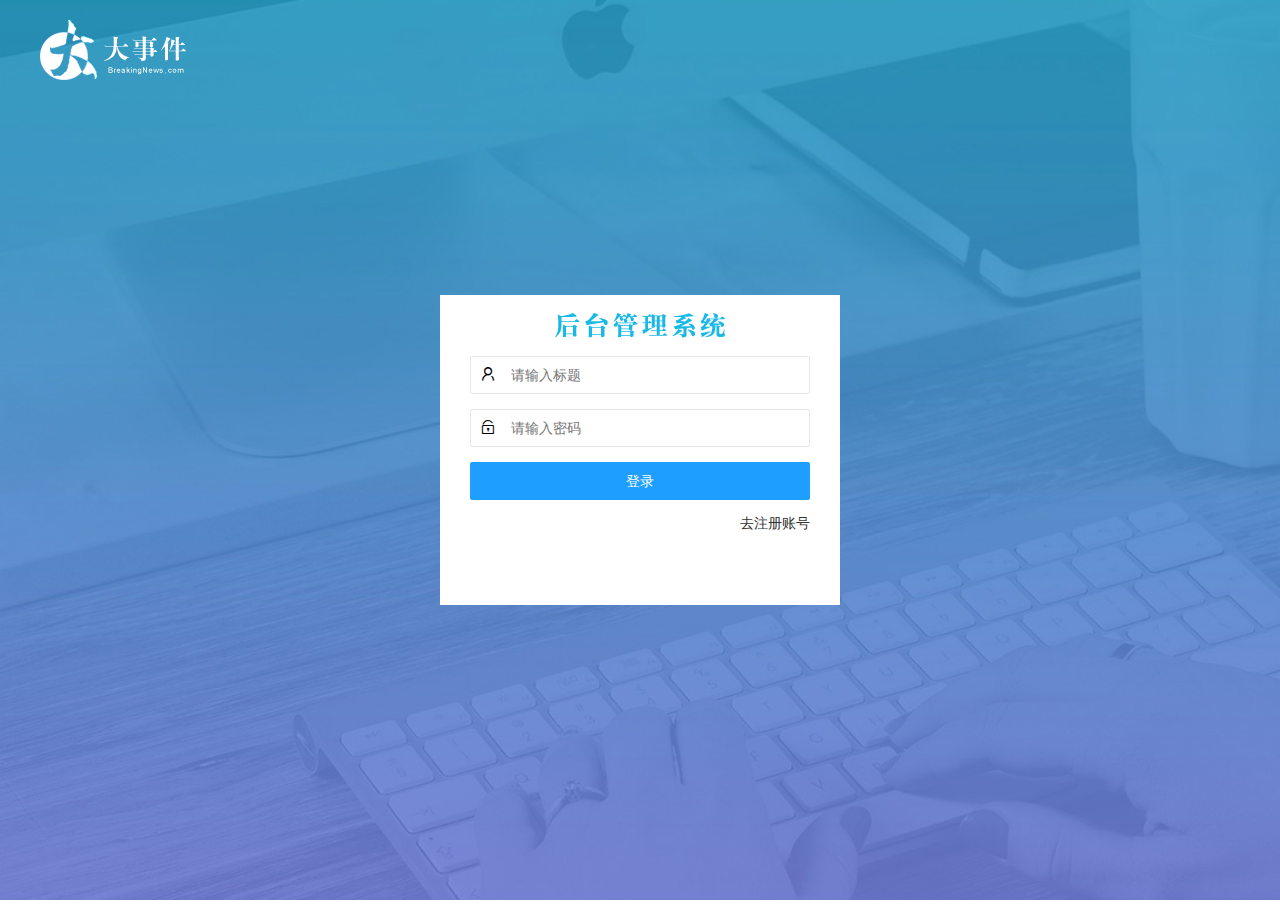
==== commit 555a5065: "登录页面完成" ====
--- a/login.html
+++ b/login.html
@@ -20,9 +20,9 @@
           <i class="layui-icon layui-icon-username"></i>
           <input
             type="text"
-            name="usename"
+            name="username"
             required
-            lay-verify="required"
+            lay-verify="required|username"
             placeholder="请输入标题"
             autocomplete="off"
             class="layui-input"
@@ -34,7 +34,7 @@
             type="password"
             name="password"
             required
-            lay-verify="required"
+            lay-verify="required|pass"
             placeholder="请输入密码"
             autocomplete="off"
             class="layui-input"
@@ -42,7 +42,7 @@
         </div>
         <div class="layui-form-item">
           <button
-            class="layui-btn layui-btn-fluid"
+            class="layui-btn layui-btn-fluid layui-btn-normal"
             lay-submit
             lay-filter="formDemo"
           >
@@ -65,9 +65,9 @@
           <i class="layui-icon layui-icon-username"></i>
           <input
             type="text"
-            name="usename"
+            name="username"
             required
-            lay-verify="required"
+            lay-verify="required|username"
             placeholder="请输入标题"
             autocomplete="off"
             class="layui-input"
@@ -79,7 +79,7 @@
             type="password"
             name="password"
             required
-            lay-verify="required"
+            lay-verify="required|pass"
             placeholder="请输入密码"
             autocomplete="off"
             class="layui-input pass"
@@ -90,7 +90,7 @@
           <input
             type="password"
             required
-            lay-verify="required"
+            lay-verify="required|pass|repass"
             placeholder="再次确认密码"
             autocomplete="off"
             class="layui-input repass"
@@ -98,7 +98,7 @@
         </div>
         <div class="layui-form-item">
           <button
-            class="layui-btn layui-btn-fluid"
+            class="layui-btn layui-btn-fluid layui-btn-normal"
             lay-submit
             lay-filter="formDemo"
           >
--- a/assets/css/login.css
+++ b/assets/css/login.css
@@ -30,7 +30,7 @@
   display: none;
 }
 .title {
-  padding: 10px 0;
+  padding: 18px 0;
   text-align: center;
 }
 .myForm {
